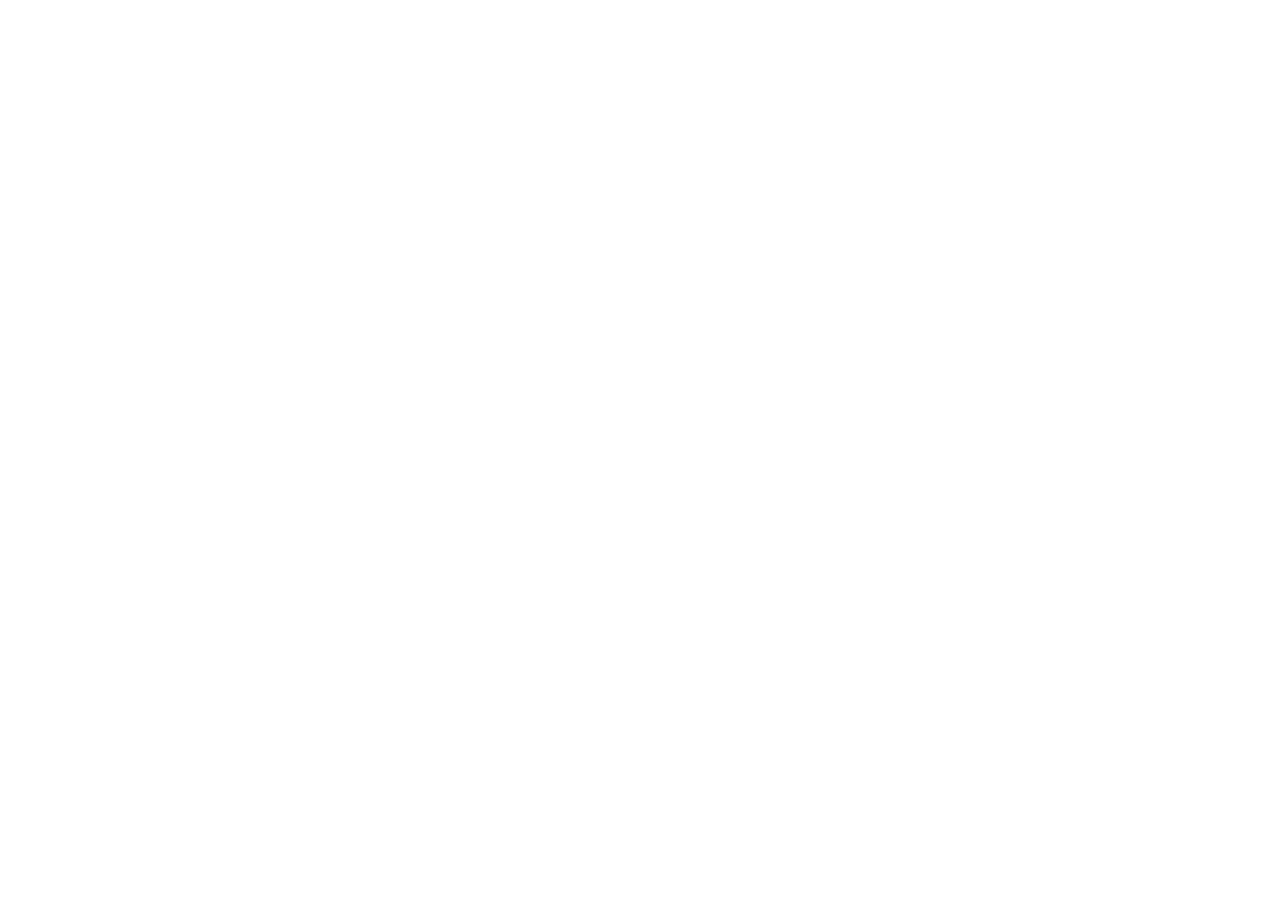
==== index.html @ 51e0271d "Add files via upload" ====
<!DOCTYPE html>
<html lang="en">
<head>
    <meta charset="UTF-8">
    <meta name="viewport" content="width=device-width, initial-scale=1.0">
    <title>Document</title>
</head>
<body>
    <header>
        <img src="" alt="">
    </header>
</body>
</html>
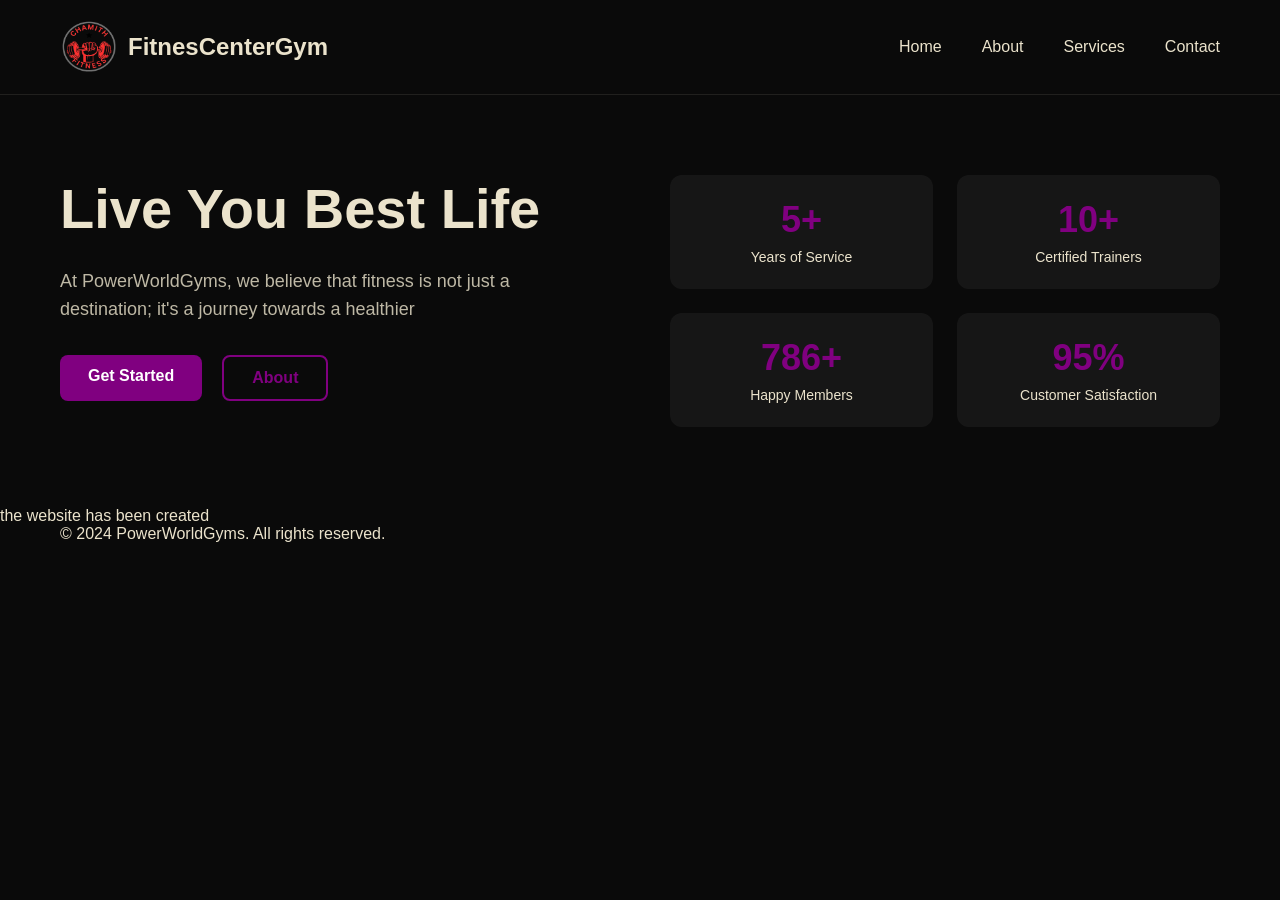
==== commit 8f16e40c: "Add files via upload" ====
--- a/index.html
+++ b/index.html
@@ -3,11 +3,67 @@
 <head>
     <meta charset="UTF-8">
     <meta name="viewport" content="width=device-width, initial-scale=1.0">
-    <title>Document</title>
+    <title>FitnesCenterGym</title>
+    <link rel="stylesheet" href="styles/fonts.css">
+    <link rel="stylesheet" href="styles/styles.css">
 </head>
-<body>
-    <header>
-        <img src="" alt="">
-    </header>
-</body>
+    <body>
+        <header class="header">
+    <div class="container header-container">
+        <div class="logo">
+            <img src="images/logo.svg" alt="PowerWorldGyms">
+            <span class="logo-text">FitnesCenterGym</span>
+        </div>
+        <nav class="nav">
+            <ul class="nav-list">
+                <li class="nav-item"><a href="#" class="nav-link">Home</a></li>
+                <li class="nav-item"><a href="#" class="nav-link">About</a></li>
+                <li class="nav-item"><a href="#" class="nav-link">Services</a></li>
+                <li class="nav-item"><a href="#" class="nav-link">Contact</a></li>
+            </ul>
+        </nav>
+    </div>
+</header>
+        <main class="main">
+            <section class="hero">
+            <div class="container hero-container">
+                <div class="hero-content">
+                    <h2 class="hero-title">Live You Best Life</h2>
+                    <p class="hero-description">
+                        At PowerWorldGyms, we believe that fitness is not just a destination; 
+                        it's a journey towards a healthier
+                    </p>
+                    <div class="button-group">
+                        <a href="#" class="btn btn-secondary">Get Started</a>
+                        <a href="#" class="btn btn-outline">About</a>
+                    </div>
+                </div>
+                <div class="stats">
+                    <div class="stat-item">
+                        <span class="stat-number">5+</span>
+                        <span class="stat-label">Years of Service</span>
+                    </div>
+                    <div class="stat-item">
+                        <span class="stat-number">10+</span>
+                        <span class="stat-label">Certified Trainers</span>
+                    </div>
+                    <div class="stat-item">
+                        <span class="stat-number">786+</span>
+                        <span class="stat-label">Happy Members</span>
+                    </div>
+                    <div class="stat-item">
+                        <span class="stat-number">95%</span>
+                        <span class="stat-label">Customer Satisfaction</span>
+                    </div>
+                </div>
+            </div>
+        </section>    
+        </main>
+        <footer>
+            <p>the website has been created </p>
+              <div class="container">
+                <p>&copy; 2024 PowerWorldGyms. All rights reserved.</p>
+              </div>
+        </footer>
+    </body>
 </html>
--- a/styles/fonts.css
+++ b/styles/fonts.css
@@ -0,0 +1,31 @@
+@font-face {
+    font-family: 'Rubik';
+    src: url('../fonts/Rubik-Regular.ttf') format('ttf');
+    font-weight: 400;
+    font-style: normal;
+    font-display: swap;
+}
+
+@font-face {
+    font-family: 'Rubik';
+    src: url('../fonts/Rubik-Medium.ttf') format('ttf');
+    font-weight: 500;
+    font-style: normal;
+    font-display: swap;
+}
+
+@font-face {
+    font-family: 'Rubik';
+    src: url('../fonts/Rubik-SemiBold.ttf') format('ttf');
+    font-weight: 600;
+    font-style: normal;
+    font-display: swap;
+}
+
+@font-face {
+    font-family: 'Rubik';
+    src: url('../fonts/Rubik-Bold.ttf') format('ttf ');
+    font-weight: 700;
+    font-style: normal;
+    font-display: swap;
+}
--- a/styles/styles.css
+++ b/styles/styles.css
@@ -0,0 +1,215 @@
+* {
+    margin: 0;
+    padding: 0;
+    box-sizing: border-box;
+}
+
+body {
+    font-family: 'Rubik', Arial, sans-serif;
+    background-color: #0A0A0A;
+    color: #EBE3CC;
+}
+
+.container {
+    max-width: 1200px;
+    margin: 0 auto;
+    padding: 0 20px;
+}
+
+.header {
+    padding: 20px 0;
+    background-color: #0A0A0A;
+    border-bottom: 1px solid rgba(235, 227, 204, 0.1);
+}
+
+.header-container {
+    display: flex;
+    justify-content: space-between;
+    align-items: center;
+}
+
+.logo {
+    display: flex;
+    align-items: center;
+    gap: 10px;
+}
+
+.logo-text {
+    font-size: 24px;
+    font-weight: 700;
+    color: #EBE3CC;
+}
+
+.nav-list {
+    display: flex;
+    list-style: none;
+    gap: 40px;
+}
+
+.nav-link {
+    font-size: 16px;
+    font-weight: 500;
+    color: #EBE3CC;
+    text-decoration: none;
+    transition: opacity 0.3s;
+}
+
+.nav-link:hover {
+    opacity: 0.7;
+}
+
+.btn {
+    display: inline-block;
+    font-family: 'Rubik', Arial, sans-serif;
+    font-size: 16px;
+    font-weight: 600;
+    text-decoration: none;
+    text-align: center;
+    padding: 12px 28px;
+    border-radius: 8px;
+    cursor: pointer;
+    transition: all 0.3s ease;
+}
+
+.btn-primary {
+    background-color: #800080;
+    color: #FFFFFF;
+    border: none;
+}
+
+.btn-primary:hover {
+    background-color: #660066;
+    transform: translateY(-2px);
+}
+
+.btn-secondary {
+    background-color: #800080;
+    color: #FFFFFF;
+    border: none;
+}
+
+.btn-secondary:hover {
+    background-color: #660066;
+    transform: translateY(-2px);
+}
+
+
+.btn-outline {
+    background-color: transparent;
+    color: #800080;
+    border: 2px solid #800080;
+}
+
+.btn-outline:hover {
+    background-color: #800080;
+    color: #FFFFFF;
+    transform: translateY(-2px);
+}
+
+.hero {
+    padding: 80px 0;
+}
+
+.hero-container {
+    display: flex;
+    justify-content: space-between;
+    align-items: flex-start;
+    gap: 60px;
+}
+
+.hero-content {
+    flex: 1;
+}
+
+.hero-title {
+    font-size: 56px;
+    font-weight: 800;
+    line-height: 68px;
+    color: #EBE3CC;
+    margin-bottom: 24px;
+}
+
+.hero-description {
+    font-size: 18px;
+    font-weight: 400;
+    line-height: 28px;
+    color: rgba(235, 227, 204, 0.8);
+    margin-bottom: 32px;
+    max-width: 500px;
+}
+
+.button-group {
+    display: flex;
+    gap: 20px;
+    margin-top: 30px;
+}
+
+.stats {
+    flex: 1;
+    display: grid;
+    grid-template-columns: repeat(2, 1fr);
+    gap: 24px;
+}
+
+.stat-item {
+    text-align: center;
+    padding: 24px;
+    background: rgba(255, 255, 255, 0.05);
+    border-radius: 12px;
+}
+
+.stat-number {
+    display: block;
+    font-size: 36px;
+    font-weight: 800;
+    color: #800080;
+    margin-bottom: 8px;
+}
+
+.stat-label {
+    display: block;
+    font-size: 14px;
+    font-weight: 500;
+    color: #EBE3CC;
+}
+
+.footer {
+    padding: 40px 0;
+    background-color: #0A0A0A;
+    border-top: 1px solid rgba(235, 227, 204, 0.1);
+    text-align: center;
+}
+
+.footer p {
+    color: rgba(235, 227, 204, 0.6);
+    font-size: 14px;
+}
+
+@media (max-width: 768px) {
+    .header-container {
+        flex-direction: column;
+        gap: 20px;
+    }
+    
+    .nav-list {
+        gap: 20px;
+    }
+    
+    .hero-container {
+        flex-direction: column;
+    }
+    
+    .hero-title {
+        font-size: 36px;
+        line-height: 44px;
+    }
+    
+    .stats {
+        grid-template-columns: 1fr;
+    }
+    
+    .button-group {
+        flex-direction: column;
+        align-items: flex-start;
+    }
+}
